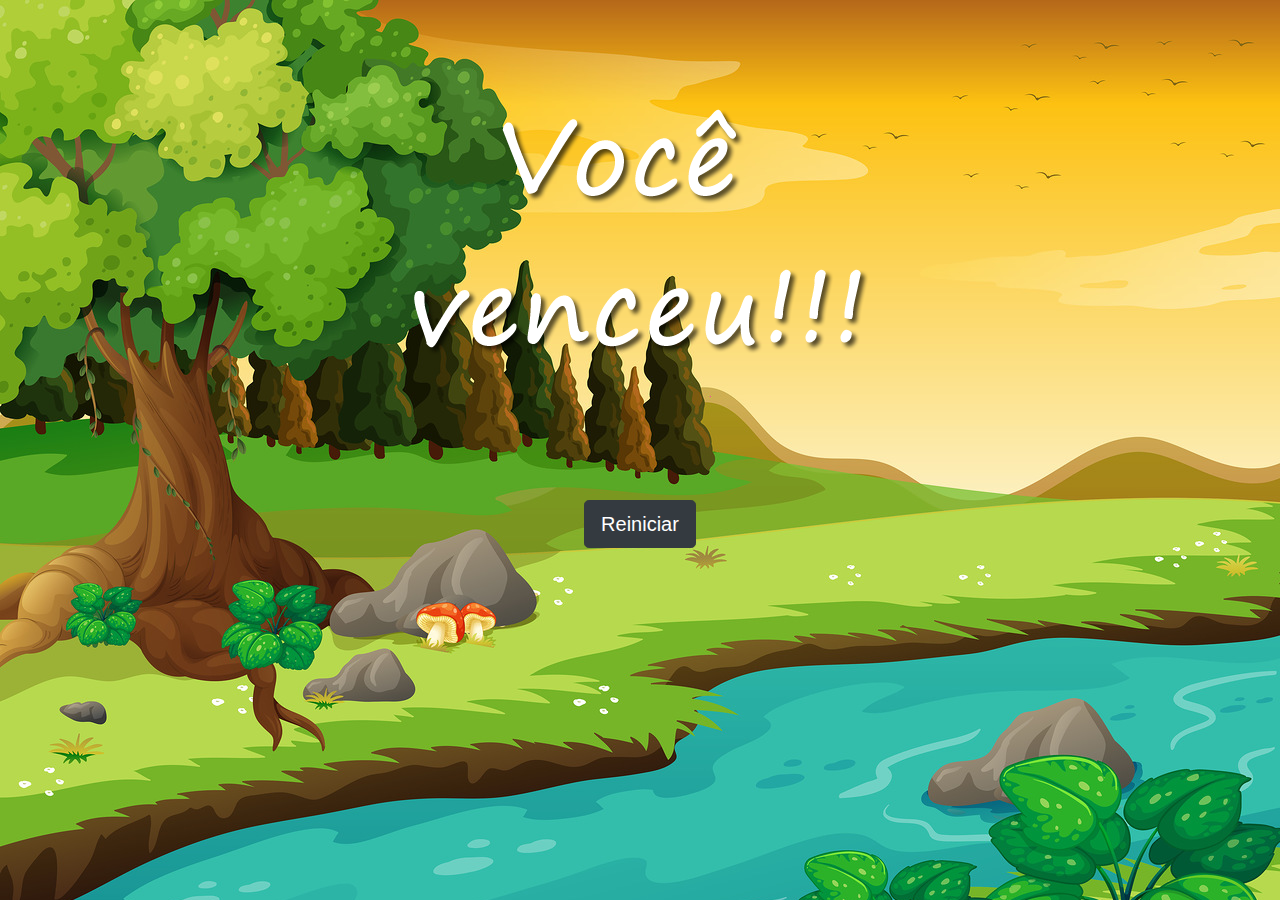
==== app_mata_mosquito/index.html @ 29e9cc01 "criação das páginas index e vitória" ====
<!DOCTYPE html>
<html lang="en">
    <head>
        <meta charset="UTF-8">
        <meta name="viewport" content="width=device-width, initial-scale=1.0">
        <meta http-equiv="X-UA-Compatible" content="ie=edge">
        <title>Document</title>
    
        <link rel="stylesheet" href="https://stackpath.bootstrapcdn.com/bootstrap/4.3.1/css/bootstrap.min.css" integrity="sha384-ggOyR0iXCbMQv3Xipma34MD+dH/1fQ784/j6cY/iJTQUOhcWr7x9JvoRxT2MZw1T" crossorigin="anonymous">
        <link rel="stylesheet" href="estilo.css">
    </head>
    <body>

        <div class="container">
            <div class="row">
                <div class="col">
                    <div class="d-flex justify-content-center">
                        <img src="imagens/vitoria.png" />
                    </div>
                </div>
            </div>
            
            <div class="row">
                <div class="col">
                    <div class="d-flex justify-content-center">
                        <button type="button" class="btn btn-dark btn-lg" onclick="window.location.href = 'app.html' ">Reiniciar</button>
                    </div>
                </div>
            </div>
        </div>
        
    </body>
</html>
---- app_mata_mosquito/estilo.css ----
body {
    background-image: url(imagens/bg.jpg);
    background-repeat: no-repeat;
   /* background-position: center;*/
}
.mosquito1 {
    width: 40px;
    height: 40px;
}
.mosquito2 {
    width: 50px;
    height: 50px;
}
.mosquito3 {
    width: 70px;
    height: 70px;
}
.ladoA {
    transform: scaleX(1);
}
.ladoB {
    transform: scaleX(-1);
}
.painel {
    position: absolute;
    width: 190px;
    padding: 10px;
    left: 0px;
    bottom: 0px;
    border-color: solid 1px #fff;
    background-color: #fff;
    opacity: 0.7;
}
.vidas{
    float: left;
}
.cronometro {
    float: left;
    font-size: 20px;
    font-weight: bold;
}
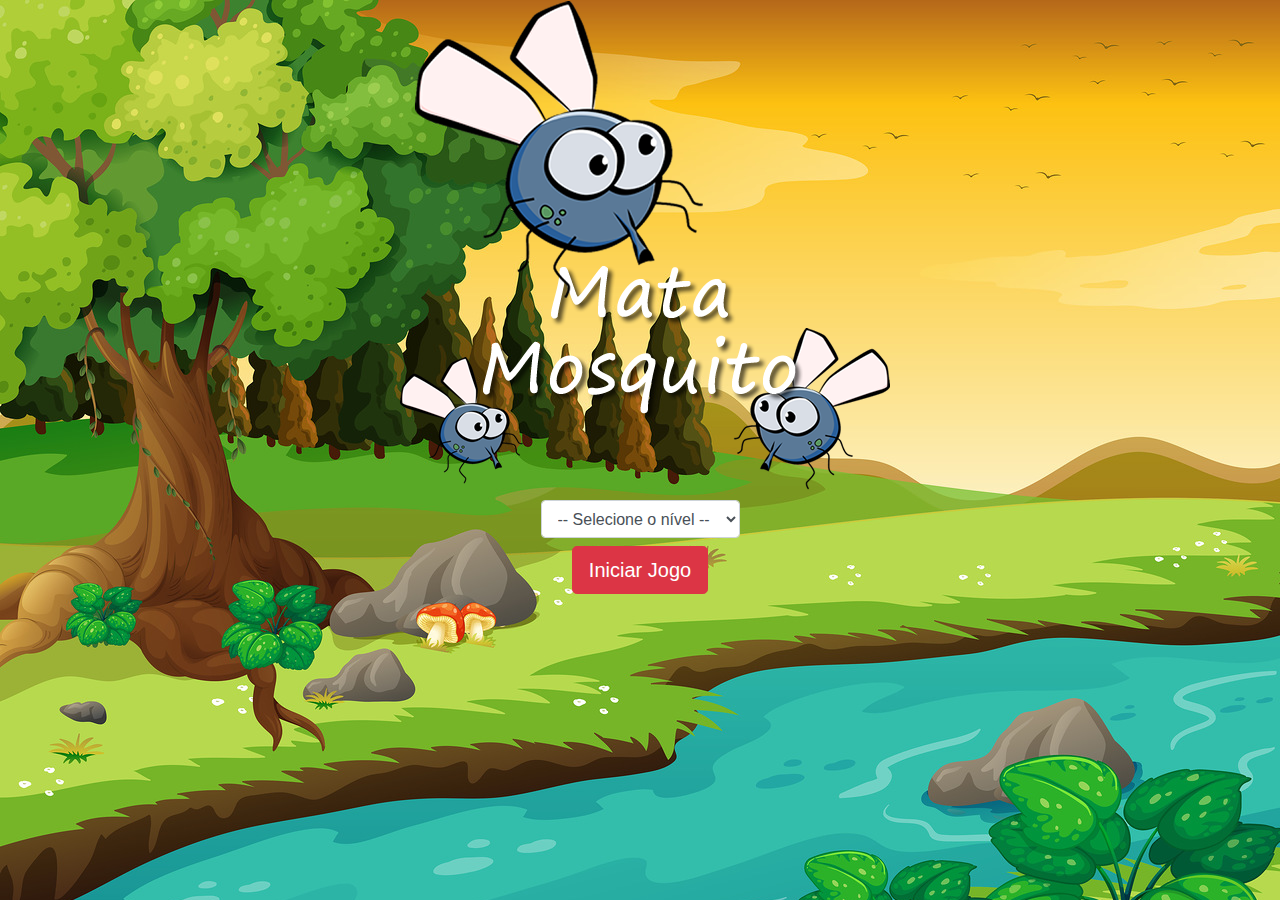
==== commit f827af9d: "Finalizando app" ====
--- a/app_mata_mosquito/index.html
+++ b/app_mata_mosquito/index.html
@@ -8,6 +8,18 @@
     
         <link rel="stylesheet" href="https://stackpath.bootstrapcdn.com/bootstrap/4.3.1/css/bootstrap.min.css" integrity="sha384-ggOyR0iXCbMQv3Xipma34MD+dH/1fQ784/j6cY/iJTQUOhcWr7x9JvoRxT2MZw1T" crossorigin="anonymous">
         <link rel="stylesheet" href="estilo.css">
+
+        <script>
+            function iniciarJogo(){
+                var nivel = document.getElementById('nivel').value;
+                if (nivel === '') {
+                    alert('Selecione um nivel para iniciar o jogo');
+                    return false;
+                }
+                //Indicação de página que irá ser buscada e a "?" serve para passar parâmetro nível
+                window.location.href = "app.html?" + nivel;
+            }                
+        </script>
     </head>
     <body>
 
@@ -15,15 +27,28 @@
             <div class="row">
                 <div class="col">
                     <div class="d-flex justify-content-center">
-                        <img src="imagens/vitoria.png" />
+                        <img src="imagens/game.png" />
                     </div>
                 </div>
             </div>
-            
             <div class="row">
                 <div class="col">
                     <div class="d-flex justify-content-center">
-                        <button type="button" class="btn btn-dark btn-lg" onclick="window.location.href = 'app.html' ">Reiniciar</button>
+                        <div class="mb-2">
+                            <select class="form-control" id ="nivel">
+                                <option value="">-- Selecione o nível --</option>
+                                <option value="normal">Normal</option>
+                                <option value="dificil">Difícil</option>
+                                <option value="chucknorris">Chuck Norris</option>
+                            </select>
+                        </div>
+                    </div>
+                </div>
+            </div>            
+            <div class="row">
+                <div class="col">
+                    <div class="d-flex justify-content-center">
+                        <button type="button" class="btn btn-danger btn-lg" onclick="iniciarJogo()">Iniciar Jogo</button>
                     </div>
                 </div>
             </div>
--- a/app_mata_mosquito/estilo.css
+++ b/app_mata_mosquito/estilo.css
@@ -1,3 +1,6 @@
+html {
+    cursor: url(imagens/mata_mosca.png) 30 30, auto;
+}
 body {
     background-image: url(imagens/bg.jpg);
     background-repeat: no-repeat;
